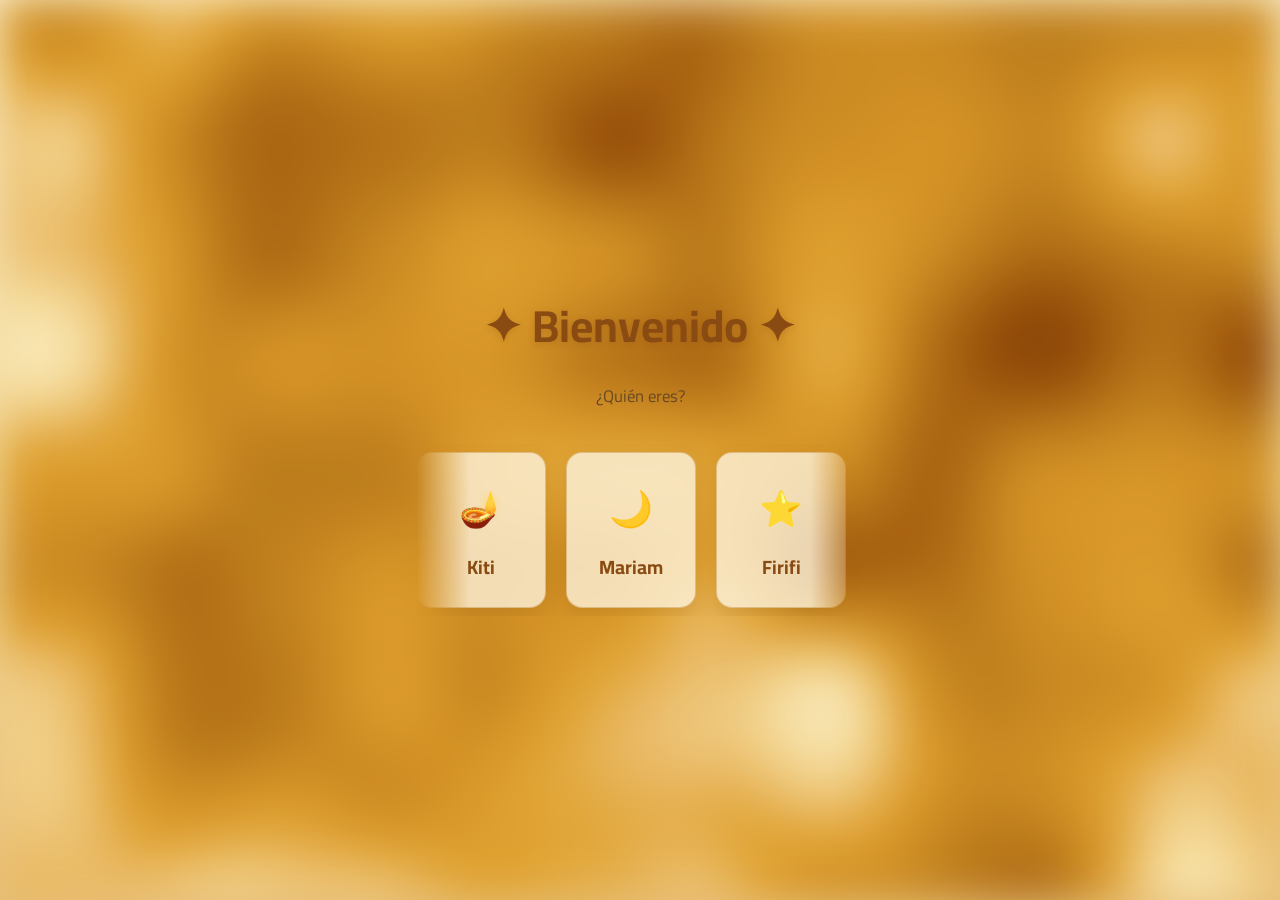
==== index.html @ a6f8df35 "Replace CSS gradient background with noise-driven canvas, add card tilt/ripple and page transitions " ====
<!DOCTYPE html>
<html lang="es">
<head>
  <meta charset="UTF-8">
  <meta name="viewport" content="width=device-width, initial-scale=1.0">
  <title>Baltasar</title>
  <link rel="preconnect" href="https://fonts.googleapis.com">
  <link rel="preconnect" href="https://fonts.gstatic.com" crossorigin>
  <link href="https://fonts.googleapis.com/css2?family=Cairo:wght@400;600;700&display=swap" rel="stylesheet">
  <link rel="stylesheet" href="style.css">
</head>
<body>
  <canvas id="sand-canvas" aria-hidden="true"></canvas>

  <main>
    <header class="hero">
      <h1>&#10022; Bienvenido &#10022;</h1>
      <p>¿Quién eres?</p>
    </header>

    <section class="carousel">
      <div class="carousel-track">
        <a class="card-link" href="kiti.html">
          <div class="card"><span class="icon">&#129684;</span><span class="name">Kiti</span></div>
        </a>
        <a class="card-link" href="mariam.html">
          <div class="card"><span class="icon">&#127769;</span><span class="name">Mariam</span></div>
        </a>
        <a class="card-link" href="firifi.html">
          <div class="card"><span class="icon">&#11088;</span><span class="name">Firifi</span></div>
        </a>
        <a class="card-link" href="kiti.html">
          <div class="card"><span class="icon">&#129684;</span><span class="name">Kiti</span></div>
        </a>
        <a class="card-link" href="mariam.html">
          <div class="card"><span class="icon">&#127769;</span><span class="name">Mariam</span></div>
        </a>
        <a class="card-link" href="firifi.html">
          <div class="card"><span class="icon">&#11088;</span><span class="name">Firifi</span></div>
        </a>
      </div>
    </section>
  </main>

  <script src="sand-canvas.js"></script>
  <script src="card-effects.js"></script>
</body>
</html>
---- style.css ----
* {
  box-sizing: border-box;
}

body {
  margin: 0;
  min-height: 100vh;
  font-family: 'Cairo', system-ui, sans-serif;
  color: #5c3d1e;
  background: linear-gradient(to bottom, #f9ecc9 0%, #f2dca3 45%, #e6bf7a 100%);
  overflow-x: hidden;
  position: relative;
}

#sand-canvas {
  position: fixed;
  inset: 0;
  z-index: 0;
  width: 100%;
  height: 100%;
  display: block;
  filter: blur(22px) saturate(1.15);
}

@view-transition {
  navigation: auto;
}

::view-transition-old(root) {
  animation: page-fade-out 0.35s ease both;
}

::view-transition-new(root) {
  animation: page-fade-in 0.35s ease both;
}

@keyframes page-fade-out {
  to { opacity: 0; transform: scale(0.98); }
}

@keyframes page-fade-in {
  from { opacity: 0; transform: scale(1.02); }
}

@media (prefers-reduced-motion: reduce) {
  ::view-transition-old(root),
  ::view-transition-new(root) {
    animation: none;
  }
}

main {
  position: relative;
  z-index: 1;
  max-width: 480px;
  margin: 0 auto;
  padding: 16px;
  min-height: 100vh;
  display: flex;
  flex-direction: column;
  justify-content: center;
  gap: 32px;
}

.hero {
  width: 100%;
  text-align: center;
}

.hero h1 {
  font-family: 'Cairo', sans-serif;
  font-weight: 700;
  font-size: 2.8rem;
  margin: 0 0 12px;
  color: #8a4b12;
  text-shadow: 0 2px 6px rgba(138, 75, 18, 0.25);
}

.hero p {
  margin: 0;
  font-size: 1.05rem;
  color: #6b4a24;
}

.carousel {
  width: 100%;
  overflow: hidden;
  padding: 8px 0;
  mask-image: linear-gradient(to right, transparent, black 12%, black 88%, transparent);
}

.carousel-track {
  display: flex;
  gap: 20px;
  width: max-content;
  animation: carousel-spin 20s linear infinite;
}

.carousel:hover .carousel-track {
  animation-play-state: paused;
}

@keyframes carousel-spin {
  from { transform: translateX(0); }
  to { transform: translateX(-50%); }
}

.card-link {
  text-decoration: none;
  color: inherit;
  flex: 0 0 auto;
  align-self: center;
}

.card {
  position: relative;
  overflow: hidden;
  width: 130px;
  padding: 22px 12px;
  background: rgba(255, 248, 231, 0.75);
  backdrop-filter: blur(6px);
  border: 1px solid rgba(184, 130, 44, 0.4);
  border-radius: 16px;
  box-shadow: 0 8px 20px rgba(120, 72, 20, 0.15);
  text-align: center;
  display: flex;
  flex-direction: column;
  align-items: center;
  gap: 8px;
  transition: transform 0.15s ease-out;
  will-change: transform;
}

.card-ripple {
  position: absolute;
  width: 12px;
  height: 12px;
  margin: -6px;
  border-radius: 50%;
  background: radial-gradient(circle, rgba(255, 248, 231, 0.9), rgba(184, 130, 44, 0.35) 60%, transparent 80%);
  pointer-events: none;
  animation: card-ripple-burst 0.6s ease-out forwards;
}

@keyframes card-ripple-burst {
  from { transform: scale(0); opacity: 0.9; }
  to { transform: scale(14); opacity: 0; }
}

.card .icon {
  font-size: 2.2rem;
}

.card .name {
  font-family: 'Cairo', sans-serif;
  font-weight: 700;
  font-size: 1.2rem;
  color: #8a4b12;
}

.gymkana {
  width: 100%;
  display: flex;
  flex-direction: column;
  align-items: center;
  gap: 14px;
}

.gymkana-progress {
  margin: 0;
  font-weight: 700;
  letter-spacing: 0.03em;
  color: #8a4b12;
}

.gymkana-card {
  width: 100%;
  max-width: 420px;
  padding: 28px 22px;
  background: rgba(255, 248, 231, 0.8);
  backdrop-filter: blur(6px);
  border: 1px solid rgba(184, 130, 44, 0.4);
  border-radius: 18px;
  box-shadow: 0 8px 20px rgba(120, 72, 20, 0.15);
  text-align: center;
  display: flex;
  flex-direction: column;
  gap: 16px;
}

.gymkana-clue {
  margin: 0;
  font-size: 1.1rem;
  line-height: 1.5;
  color: #5c3d1e;
}

.gymkana-form {
  display: flex;
  flex-direction: column;
  gap: 10px;
}

.gymkana-input {
  font-family: inherit;
  font-size: 1rem;
  padding: 10px 14px;
  border-radius: 10px;
  border: 1px solid rgba(184, 130, 44, 0.5);
  background: rgba(255, 255, 255, 0.7);
  color: #5c3d1e;
  outline: none;
}

.gymkana-input:focus {
  border-color: #b9822c;
  box-shadow: 0 0 0 3px rgba(184, 130, 44, 0.2);
}

.gymkana-submit {
  font-family: 'Cairo', sans-serif;
  font-weight: 700;
  font-size: 1rem;
  padding: 10px 16px;
  border: none;
  border-radius: 10px;
  background: #b9822c;
  color: #fff8e7;
  cursor: pointer;
  transition: transform 0.15s ease, background 0.15s ease;
}

.gymkana-submit:hover {
  background: #a66a20;
}

.gymkana-submit:active {
  transform: scale(0.97);
}

.gymkana-feedback {
  margin: 0;
  min-height: 1.4em;
  font-weight: 700;
}

.gymkana-feedback.ok {
  color: #3f7d3a;
}

.gymkana-feedback.error {
  color: #b3401f;
}

.gymkana-complete {
  width: 100%;
  max-width: 420px;
  padding: 28px 22px;
  background: rgba(255, 248, 231, 0.8);
  backdrop-filter: blur(6px);
  border: 1px solid rgba(184, 130, 44, 0.4);
  border-radius: 18px;
  box-shadow: 0 8px 20px rgba(120, 72, 20, 0.15);
  text-align: center;
}

.gymkana-complete h2 {
  margin: 0 0 8px;
  color: #8a4b12;
}

.gymkana-complete p {
  margin: 0;
  color: #6b4a24;
}

.gymkana-reset {
  font-family: inherit;
  font-size: 0.85rem;
  color: #8a5a2c;
  opacity: 0.7;
  text-decoration: underline;
  background: none;
  border: none;
  cursor: pointer;
}

.gymkana-reset:hover {
  opacity: 1;
}
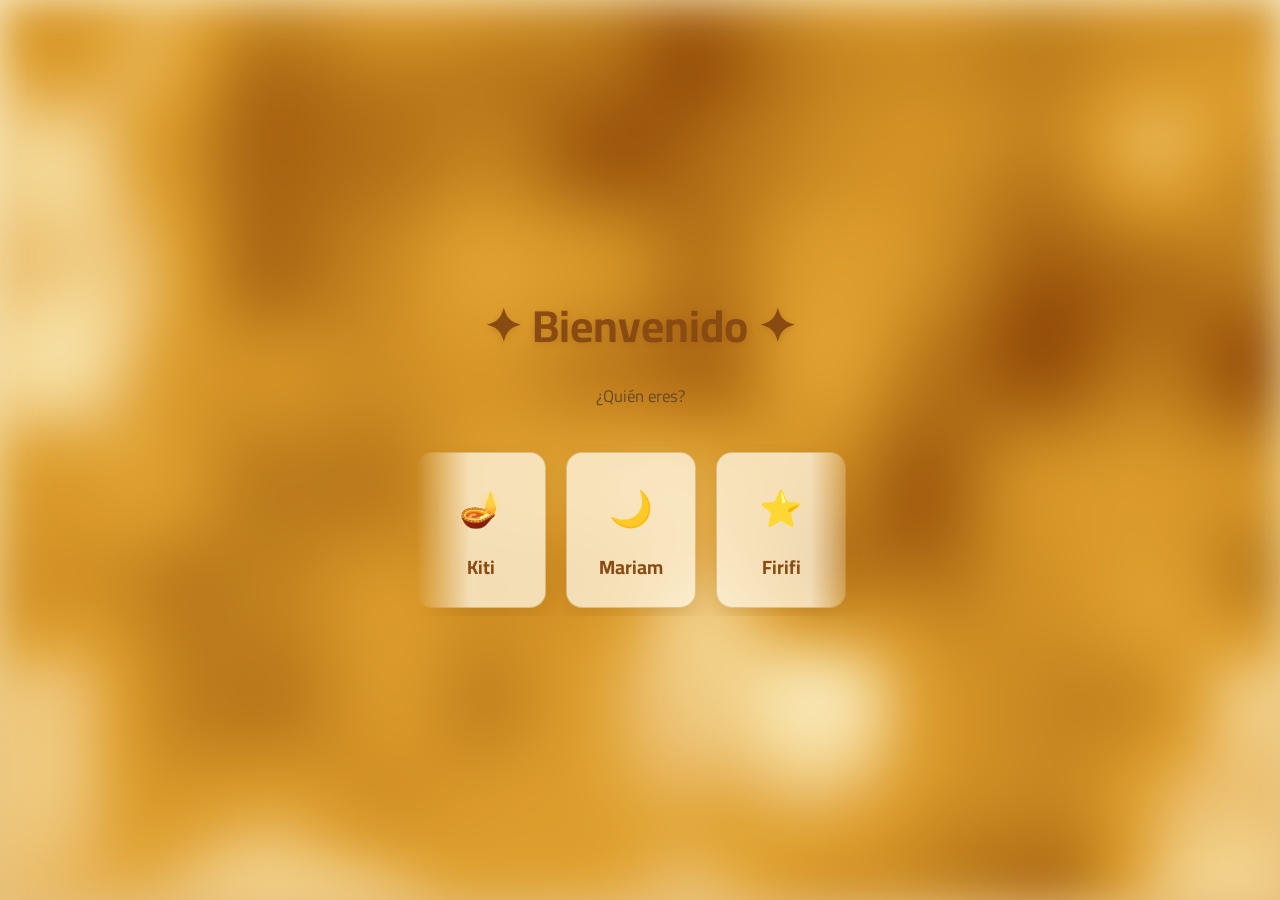
==== commit 04211d4c: "Add cache-busting version query strings to style.css and JS assets The canvas background was renderi" ====
--- a/index.html
+++ b/index.html
@@ -7,7 +7,7 @@
   <link rel="preconnect" href="https://fonts.googleapis.com">
   <link rel="preconnect" href="https://fonts.gstatic.com" crossorigin>
   <link href="https://fonts.googleapis.com/css2?family=Cairo:wght@400;600;700&display=swap" rel="stylesheet">
-  <link rel="stylesheet" href="style.css">
+  <link rel="stylesheet" href="style.css?v=3">
 </head>
 <body>
   <canvas id="sand-canvas" aria-hidden="true"></canvas>
@@ -42,7 +42,7 @@
     </section>
   </main>
 
-  <script src="sand-canvas.js"></script>
-  <script src="card-effects.js"></script>
+  <script src="sand-canvas.js?v=1"></script>
+  <script src="card-effects.js?v=1"></script>
 </body>
 </html>
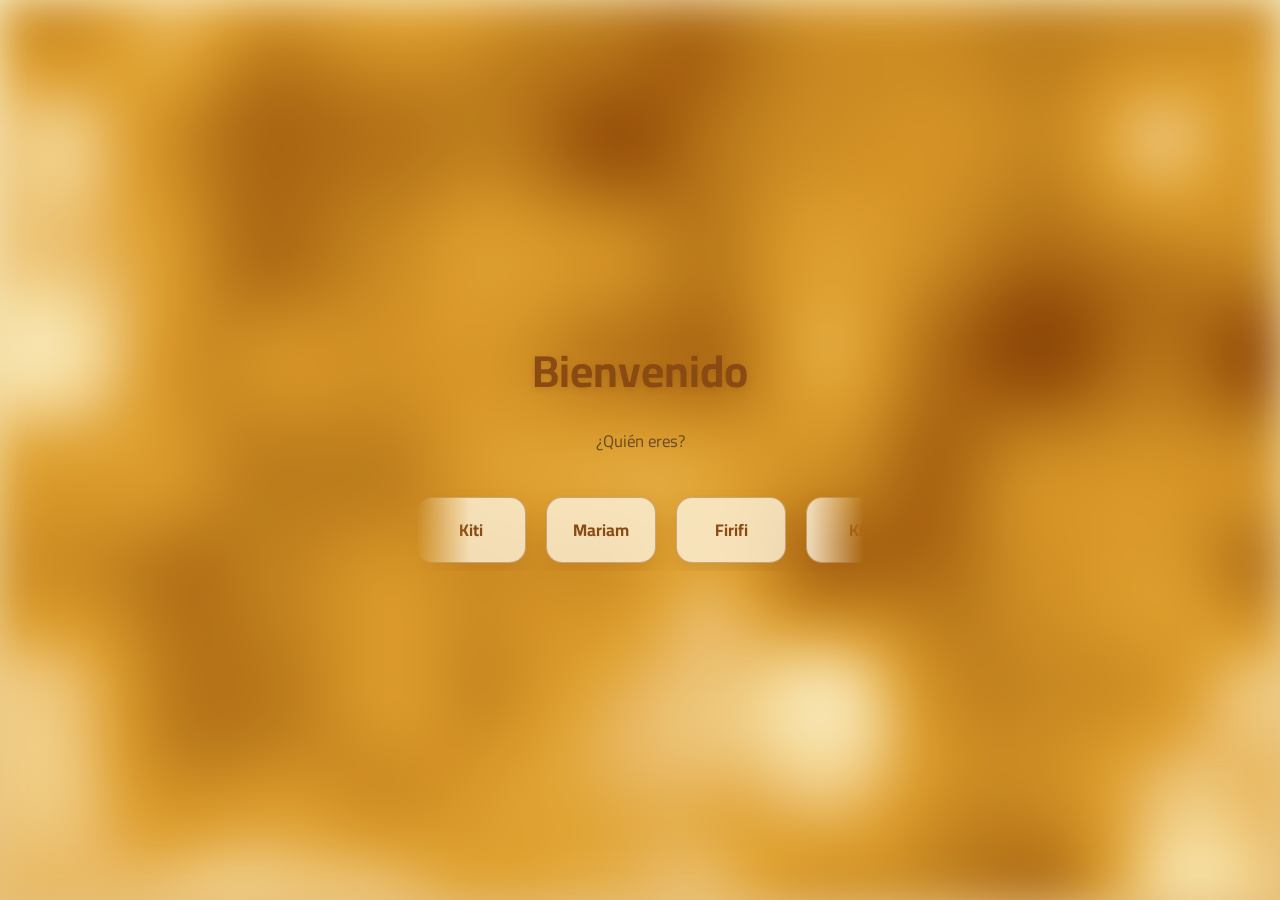
==== commit 5a878c17: "Add per-page color themes and remove emoji icons Kiti, Mariam and Firifi each get their own accent h" ====
--- a/index.html
+++ b/index.html
@@ -7,42 +7,42 @@
   <link rel="preconnect" href="https://fonts.googleapis.com">
   <link rel="preconnect" href="https://fonts.gstatic.com" crossorigin>
   <link href="https://fonts.googleapis.com/css2?family=Cairo:wght@400;600;700&display=swap" rel="stylesheet">
-  <link rel="stylesheet" href="style.css?v=3">
+  <link rel="stylesheet" href="style.css?v=4">
 </head>
 <body>
   <canvas id="sand-canvas" aria-hidden="true"></canvas>
 
   <main>
     <header class="hero">
-      <h1>&#10022; Bienvenido &#10022;</h1>
+      <h1>Bienvenido</h1>
       <p>¿Quién eres?</p>
     </header>
 
     <section class="carousel">
       <div class="carousel-track">
         <a class="card-link" href="kiti.html">
-          <div class="card"><span class="icon">&#129684;</span><span class="name">Kiti</span></div>
+          <div class="card"><span class="name">Kiti</span></div>
         </a>
         <a class="card-link" href="mariam.html">
-          <div class="card"><span class="icon">&#127769;</span><span class="name">Mariam</span></div>
+          <div class="card"><span class="name">Mariam</span></div>
         </a>
         <a class="card-link" href="firifi.html">
-          <div class="card"><span class="icon">&#11088;</span><span class="name">Firifi</span></div>
+          <div class="card"><span class="name">Firifi</span></div>
         </a>
         <a class="card-link" href="kiti.html">
-          <div class="card"><span class="icon">&#129684;</span><span class="name">Kiti</span></div>
+          <div class="card"><span class="name">Kiti</span></div>
         </a>
         <a class="card-link" href="mariam.html">
-          <div class="card"><span class="icon">&#127769;</span><span class="name">Mariam</span></div>
+          <div class="card"><span class="name">Mariam</span></div>
         </a>
         <a class="card-link" href="firifi.html">
-          <div class="card"><span class="icon">&#11088;</span><span class="name">Firifi</span></div>
+          <div class="card"><span class="name">Firifi</span></div>
         </a>
       </div>
     </section>
   </main>
 
-  <script src="sand-canvas.js?v=1"></script>
+  <script src="sand-canvas.js?v=2"></script>
   <script src="card-effects.js?v=1"></script>
 </body>
 </html>
--- a/style.css
+++ b/style.css
@@ -1,5 +1,41 @@
 * {
   box-sizing: border-box;
+}
+
+:root {
+  --accent: #8a4b12;
+  --accent-rgb: 138, 75, 18;
+  --accent-soft: #6b4a24;
+  --button: #b9822c;
+  --button-hover: #a66a20;
+  --card-tint-rgb: 255, 248, 231;
+}
+
+body[data-theme="pink"] {
+  --accent: #b23b6b;
+  --accent-rgb: 178, 59, 107;
+  --accent-soft: #8a4066;
+  --button: #d9709a;
+  --button-hover: #c25a86;
+  --card-tint-rgb: 255, 240, 245;
+}
+
+body[data-theme="violet"] {
+  --accent: #6e4a9e;
+  --accent-rgb: 110, 74, 158;
+  --accent-soft: #5b4780;
+  --button: #9b6fc4;
+  --button-hover: #7f56a8;
+  --card-tint-rgb: 245, 240, 255;
+}
+
+body[data-theme="blue"] {
+  --accent: #2f6690;
+  --accent-rgb: 47, 102, 144;
+  --accent-soft: #355a72;
+  --button: #5a92c2;
+  --button-hover: #3f74a6;
+  --card-tint-rgb: 235, 245, 255;
 }
 
 body {
@@ -72,14 +108,20 @@
   font-weight: 700;
   font-size: 2.8rem;
   margin: 0 0 12px;
-  color: #8a4b12;
-  text-shadow: 0 2px 6px rgba(138, 75, 18, 0.25);
+  color: var(--accent);
+  text-shadow: 0 2px 6px rgba(var(--accent-rgb), 0.25);
 }
 
 .hero p {
   margin: 0;
   font-size: 1.05rem;
-  color: #6b4a24;
+  color: var(--accent-soft);
+}
+
+.construction-gif {
+  display: block;
+  margin: 16px auto 0;
+  max-width: 100%;
 }
 
 .carousel {
@@ -115,20 +157,35 @@
 .card {
   position: relative;
   overflow: hidden;
-  width: 130px;
-  padding: 22px 12px;
-  background: rgba(255, 248, 231, 0.75);
+  width: 110px;
+  padding: 16px 10px;
+  background: rgba(var(--card-tint-rgb), 0.75);
   backdrop-filter: blur(6px);
-  border: 1px solid rgba(184, 130, 44, 0.4);
+  border: 1px solid rgba(var(--accent-rgb), 0.4);
   border-radius: 16px;
-  box-shadow: 0 8px 20px rgba(120, 72, 20, 0.15);
+  box-shadow: 0 8px 20px rgba(var(--accent-rgb), 0.15);
   text-align: center;
   display: flex;
   flex-direction: column;
   align-items: center;
-  gap: 8px;
+  gap: 6px;
   transition: transform 0.15s ease-out;
   will-change: transform;
+}
+
+.card--back {
+  width: 72px;
+  padding: 10px 8px;
+  gap: 4px;
+  border-radius: 12px;
+}
+
+.card--back .icon {
+  font-size: 1.4rem;
+}
+
+.card--back .name {
+  font-size: 0.85rem;
 }
 
 .card-ripple {
@@ -137,7 +194,7 @@
   height: 12px;
   margin: -6px;
   border-radius: 50%;
-  background: radial-gradient(circle, rgba(255, 248, 231, 0.9), rgba(184, 130, 44, 0.35) 60%, transparent 80%);
+  background: radial-gradient(circle, rgba(var(--card-tint-rgb), 0.9), rgba(var(--accent-rgb), 0.35) 60%, transparent 80%);
   pointer-events: none;
   animation: card-ripple-burst 0.6s ease-out forwards;
 }
@@ -148,14 +205,14 @@
 }
 
 .card .icon {
-  font-size: 2.2rem;
+  font-size: 1.8rem;
 }
 
 .card .name {
   font-family: 'Cairo', sans-serif;
   font-weight: 700;
-  font-size: 1.2rem;
-  color: #8a4b12;
+  font-size: 1.05rem;
+  color: var(--accent);
 }
 
 .gymkana {
@@ -170,18 +227,18 @@
   margin: 0;
   font-weight: 700;
   letter-spacing: 0.03em;
-  color: #8a4b12;
+  color: var(--accent);
 }
 
 .gymkana-card {
   width: 100%;
   max-width: 420px;
   padding: 28px 22px;
-  background: rgba(255, 248, 231, 0.8);
+  background: rgba(var(--card-tint-rgb), 0.8);
   backdrop-filter: blur(6px);
-  border: 1px solid rgba(184, 130, 44, 0.4);
+  border: 1px solid rgba(var(--accent-rgb), 0.4);
   border-radius: 18px;
-  box-shadow: 0 8px 20px rgba(120, 72, 20, 0.15);
+  box-shadow: 0 8px 20px rgba(var(--accent-rgb), 0.15);
   text-align: center;
   display: flex;
   flex-direction: column;
@@ -206,15 +263,15 @@
   font-size: 1rem;
   padding: 10px 14px;
   border-radius: 10px;
-  border: 1px solid rgba(184, 130, 44, 0.5);
+  border: 1px solid rgba(var(--accent-rgb), 0.5);
   background: rgba(255, 255, 255, 0.7);
   color: #5c3d1e;
   outline: none;
 }
 
 .gymkana-input:focus {
-  border-color: #b9822c;
-  box-shadow: 0 0 0 3px rgba(184, 130, 44, 0.2);
+  border-color: var(--button);
+  box-shadow: 0 0 0 3px rgba(var(--accent-rgb), 0.2);
 }
 
 .gymkana-submit {
@@ -224,14 +281,14 @@
   padding: 10px 16px;
   border: none;
   border-radius: 10px;
-  background: #b9822c;
+  background: var(--button);
   color: #fff8e7;
   cursor: pointer;
   transition: transform 0.15s ease, background 0.15s ease;
 }
 
 .gymkana-submit:hover {
-  background: #a66a20;
+  background: var(--button-hover);
 }
 
 .gymkana-submit:active {
@@ -256,28 +313,28 @@
   width: 100%;
   max-width: 420px;
   padding: 28px 22px;
-  background: rgba(255, 248, 231, 0.8);
+  background: rgba(var(--card-tint-rgb), 0.8);
   backdrop-filter: blur(6px);
-  border: 1px solid rgba(184, 130, 44, 0.4);
+  border: 1px solid rgba(var(--accent-rgb), 0.4);
   border-radius: 18px;
-  box-shadow: 0 8px 20px rgba(120, 72, 20, 0.15);
+  box-shadow: 0 8px 20px rgba(var(--accent-rgb), 0.15);
   text-align: center;
 }
 
 .gymkana-complete h2 {
   margin: 0 0 8px;
-  color: #8a4b12;
+  color: var(--accent);
 }
 
 .gymkana-complete p {
   margin: 0;
-  color: #6b4a24;
+  color: var(--accent-soft);
 }
 
 .gymkana-reset {
   font-family: inherit;
   font-size: 0.85rem;
-  color: #8a5a2c;
+  color: var(--accent-soft);
   opacity: 0.7;
   text-decoration: underline;
   background: none;
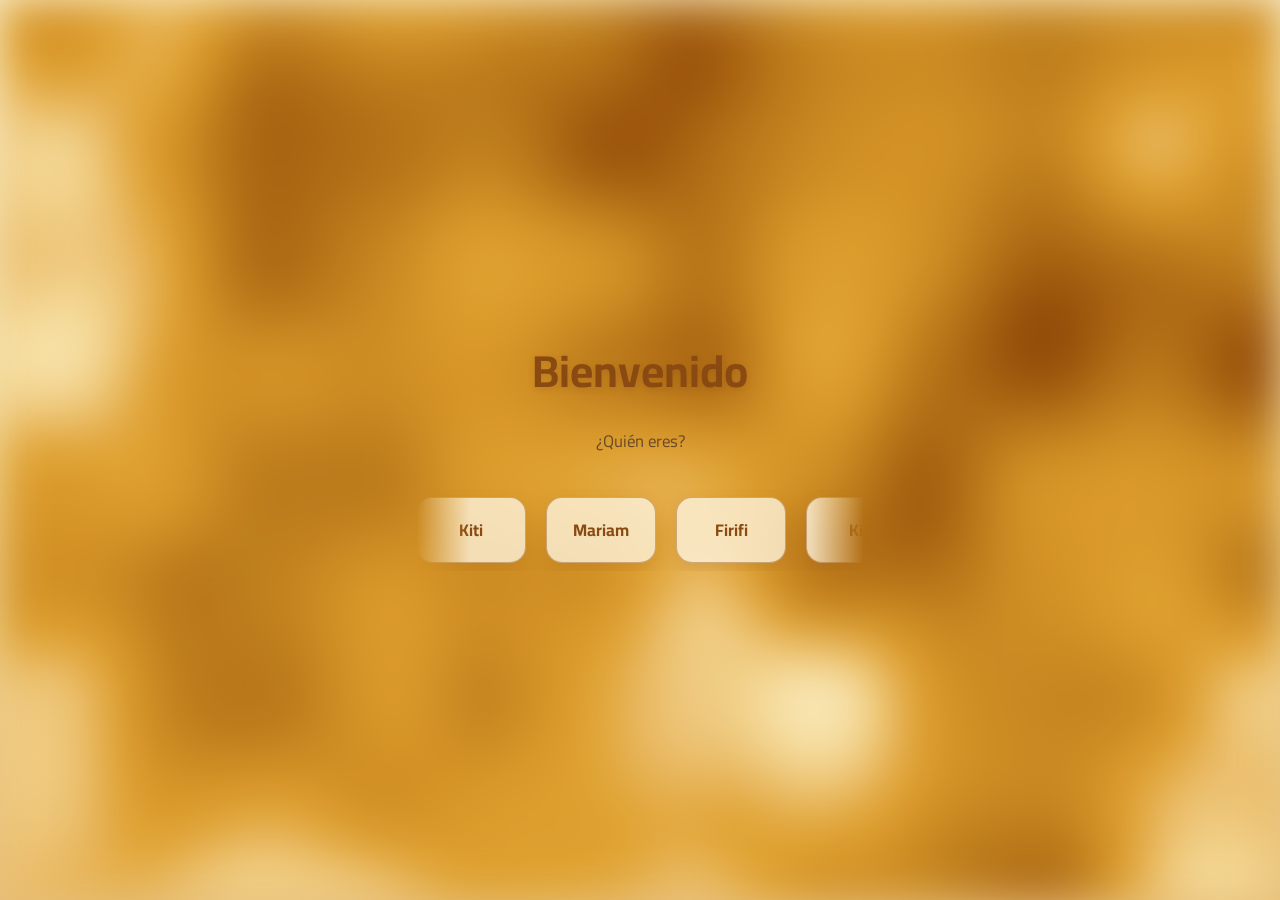
==== commit 98e0f0c0: "Add gold shimmer sweep animation to the "Bienvenido" title Uses a moving background-clip: text gradi" ====
--- a/index.html
+++ b/index.html
@@ -7,14 +7,14 @@
   <link rel="preconnect" href="https://fonts.googleapis.com">
   <link rel="preconnect" href="https://fonts.gstatic.com" crossorigin>
   <link href="https://fonts.googleapis.com/css2?family=Cairo:wght@400;600;700&display=swap" rel="stylesheet">
-  <link rel="stylesheet" href="style.css?v=4">
+  <link rel="stylesheet" href="style.css?v=5">
 </head>
 <body>
   <canvas id="sand-canvas" aria-hidden="true"></canvas>
 
   <main>
     <header class="hero">
-      <h1>Bienvenido</h1>
+      <h1 class="shimmer-text">Bienvenido</h1>
       <p>¿Quién eres?</p>
     </header>
 
--- a/style.css
+++ b/style.css
@@ -110,6 +110,36 @@
   margin: 0 0 12px;
   color: var(--accent);
   text-shadow: 0 2px 6px rgba(var(--accent-rgb), 0.25);
+}
+
+.shimmer-text {
+  color: var(--accent);
+}
+
+@supports ((-webkit-background-clip: text) or (background-clip: text)) {
+  .shimmer-text {
+    background: linear-gradient(100deg, var(--accent) 0%, var(--accent) 40%, #fff3d6 50%, var(--accent) 60%, var(--accent) 100%);
+    background-size: 250% 100%;
+    -webkit-background-clip: text;
+    background-clip: text;
+    color: transparent;
+    -webkit-text-fill-color: transparent;
+    animation: shimmer-sweep 4s linear infinite;
+  }
+}
+
+@keyframes shimmer-sweep {
+  0% { background-position: 130% 0; }
+  100% { background-position: -30% 0; }
+}
+
+@media (prefers-reduced-motion: reduce) {
+  .shimmer-text {
+    animation: none;
+    background: none;
+    color: var(--accent);
+    -webkit-text-fill-color: var(--accent);
+  }
 }
 
 .hero p {
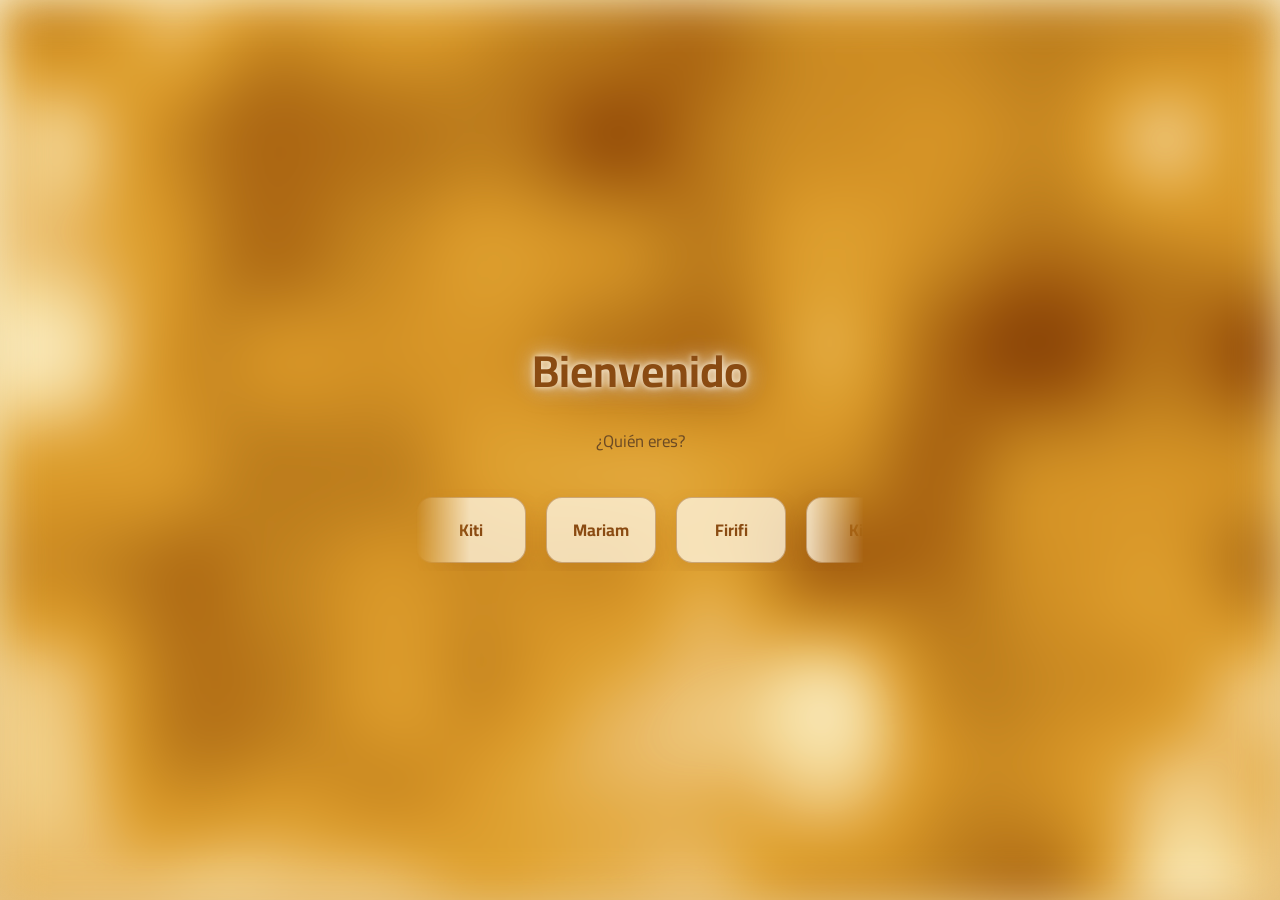
==== commit 4a13bba5: "Turn Kiti's gymkhana into swipeable question cards with confetti Answers are no longer checked: each" ====
--- a/index.html
+++ b/index.html
@@ -7,7 +7,7 @@
   <link rel="preconnect" href="https://fonts.googleapis.com">
   <link rel="preconnect" href="https://fonts.gstatic.com" crossorigin>
   <link href="https://fonts.googleapis.com/css2?family=Cairo:wght@400;600;700&display=swap" rel="stylesheet">
-  <link rel="stylesheet" href="style.css?v=5">
+  <link rel="stylesheet" href="style.css?v=6">
 </head>
 <body>
   <canvas id="sand-canvas" aria-hidden="true"></canvas>
--- a/style.css
+++ b/style.css
@@ -6,8 +6,6 @@
   --accent: #8a4b12;
   --accent-rgb: 138, 75, 18;
   --accent-soft: #6b4a24;
-  --button: #b9822c;
-  --button-hover: #a66a20;
   --card-tint-rgb: 255, 248, 231;
 }
 
@@ -15,8 +13,6 @@
   --accent: #b23b6b;
   --accent-rgb: 178, 59, 107;
   --accent-soft: #8a4066;
-  --button: #d9709a;
-  --button-hover: #c25a86;
   --card-tint-rgb: 255, 240, 245;
 }
 
@@ -24,8 +20,6 @@
   --accent: #6e4a9e;
   --accent-rgb: 110, 74, 158;
   --accent-soft: #5b4780;
-  --button: #9b6fc4;
-  --button-hover: #7f56a8;
   --card-tint-rgb: 245, 240, 255;
 }
 
@@ -33,8 +27,6 @@
   --accent: #2f6690;
   --accent-rgb: 47, 102, 144;
   --accent-soft: #355a72;
-  --button: #5a92c2;
-  --button-hover: #3f74a6;
   --card-tint-rgb: 235, 245, 255;
 }
 
@@ -109,7 +101,10 @@
   font-size: 2.8rem;
   margin: 0 0 12px;
   color: var(--accent);
-  text-shadow: 0 2px 6px rgba(var(--accent-rgb), 0.25);
+  filter:
+    drop-shadow(0 0 3px rgba(var(--card-tint-rgb), 0.95))
+    drop-shadow(0 0 10px rgba(var(--card-tint-rgb), 0.8))
+    drop-shadow(0 3px 4px rgba(var(--accent-rgb), 0.35));
 }
 
 .shimmer-text {
@@ -203,21 +198,6 @@
   will-change: transform;
 }
 
-.card--back {
-  width: 72px;
-  padding: 10px 8px;
-  gap: 4px;
-  border-radius: 12px;
-}
-
-.card--back .icon {
-  font-size: 1.4rem;
-}
-
-.card--back .name {
-  font-size: 0.85rem;
-}
-
 .card-ripple {
   position: absolute;
   width: 12px;
@@ -234,10 +214,6 @@
   to { transform: scale(14); opacity: 0; }
 }
 
-.card .icon {
-  font-size: 1.8rem;
-}
-
 .card .name {
   font-family: 'Cairo', sans-serif;
   font-weight: 700;
@@ -260,7 +236,71 @@
   color: var(--accent);
 }
 
-.gymkana-card {
+.card-stack {
+  position: relative;
+  width: 100%;
+  max-width: 420px;
+  height: 240px;
+}
+
+.swipe-card {
+  position: absolute;
+  inset: 0;
+  display: flex;
+  align-items: center;
+  justify-content: center;
+  padding: 28px 22px;
+  background: rgba(var(--card-tint-rgb), 0.92);
+  backdrop-filter: blur(6px);
+  border: 1px solid rgba(var(--accent-rgb), 0.4);
+  border-radius: 18px;
+  box-shadow: 0 8px 20px rgba(var(--accent-rgb), 0.15);
+  text-align: center;
+  touch-action: pan-y;
+  user-select: none;
+  cursor: grab;
+  transition: transform 0.3s ease, opacity 0.3s ease;
+  animation: card-sway 3.6s ease-in-out infinite;
+}
+
+.swipe-card.is-dragging {
+  transition: none;
+  cursor: grabbing;
+  animation-play-state: paused;
+}
+
+.swipe-card--next {
+  transform: translateY(12px) scale(0.94);
+  opacity: 0.6;
+  animation-delay: -1.8s;
+}
+
+@keyframes card-sway {
+  0%, 100% { rotate: -0.8deg; translate: 0 0; }
+  50% { rotate: 0.8deg; translate: 0 -3px; }
+}
+
+@media (prefers-reduced-motion: reduce) {
+  .swipe-card {
+    animation: none;
+  }
+}
+
+.gymkana-clue {
+  margin: 0;
+  font-size: 1.15rem;
+  line-height: 1.5;
+  color: #5c3d1e;
+}
+
+.gymkana-hint {
+  margin: 0;
+  font-size: 0.85rem;
+  color: var(--accent-soft);
+  opacity: 0.8;
+}
+
+.gymkana-complete {
   width: 100%;
   max-width: 420px;
   padding: 28px 22px;
@@ -270,85 +310,6 @@
   border-radius: 18px;
   box-shadow: 0 8px 20px rgba(var(--accent-rgb), 0.15);
   text-align: center;
-  display: flex;
-  flex-direction: column;
-  gap: 16px;
-}
-
-.gymkana-clue {
-  margin: 0;
-  font-size: 1.1rem;
-  line-height: 1.5;
-  color: #5c3d1e;
-}
-
-.gymkana-form {
-  display: flex;
-  flex-direction: column;
-  gap: 10px;
-}
-
-.gymkana-input {
-  font-family: inherit;
-  font-size: 1rem;
-  padding: 10px 14px;
-  border-radius: 10px;
-  border: 1px solid rgba(var(--accent-rgb), 0.5);
-  background: rgba(255, 255, 255, 0.7);
-  color: #5c3d1e;
-  outline: none;
-}
-
-.gymkana-input:focus {
-  border-color: var(--button);
-  box-shadow: 0 0 0 3px rgba(var(--accent-rgb), 0.2);
-}
-
-.gymkana-submit {
-  font-family: 'Cairo', sans-serif;
-  font-weight: 700;
-  font-size: 1rem;
-  padding: 10px 16px;
-  border: none;
-  border-radius: 10px;
-  background: var(--button);
-  color: #fff8e7;
-  cursor: pointer;
-  transition: transform 0.15s ease, background 0.15s ease;
-}
-
-.gymkana-submit:hover {
-  background: var(--button-hover);
-}
-
-.gymkana-submit:active {
-  transform: scale(0.97);
-}
-
-.gymkana-feedback {
-  margin: 0;
-  min-height: 1.4em;
-  font-weight: 700;
-}
-
-.gymkana-feedback.ok {
-  color: #3f7d3a;
-}
-
-.gymkana-feedback.error {
-  color: #b3401f;
-}
-
-.gymkana-complete {
-  width: 100%;
-  max-width: 420px;
-  padding: 28px 22px;
-  background: rgba(var(--card-tint-rgb), 0.8);
-  backdrop-filter: blur(6px);
-  border: 1px solid rgba(var(--accent-rgb), 0.4);
-  border-radius: 18px;
-  box-shadow: 0 8px 20px rgba(var(--accent-rgb), 0.15);
-  text-align: center;
 }
 
 .gymkana-complete h2 {
@@ -361,17 +322,12 @@
   color: var(--accent-soft);
 }
 
-.gymkana-reset {
-  font-family: inherit;
-  font-size: 0.85rem;
-  color: var(--accent-soft);
-  opacity: 0.7;
-  text-decoration: underline;
-  background: none;
-  border: none;
-  cursor: pointer;
-}
-
-.gymkana-reset:hover {
-  opacity: 1;
-}
+.confeti {
+  position: fixed;
+  z-index: 2;
+  width: 8px;
+  height: 12px;
+  margin: -6px 0 0 -4px;
+  border-radius: 2px;
+  pointer-events: none;
+}
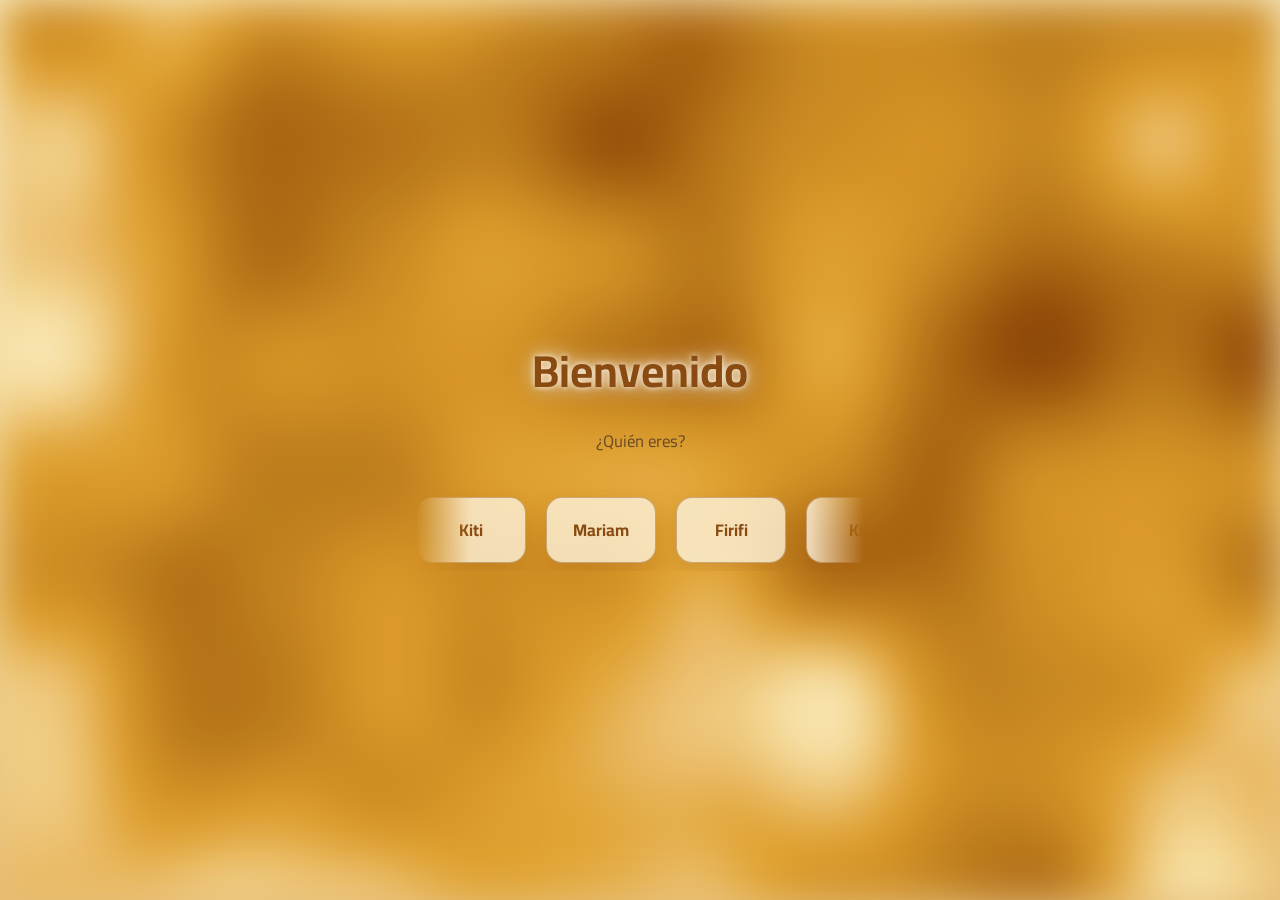
==== commit 334a64a0: "Add intro screen and flip-to-reveal cards to Kiti's gymkhana A personal intro message (with wave and" ====
--- a/index.html
+++ b/index.html
@@ -7,7 +7,7 @@
   <link rel="preconnect" href="https://fonts.googleapis.com">
   <link rel="preconnect" href="https://fonts.gstatic.com" crossorigin>
   <link href="https://fonts.googleapis.com/css2?family=Cairo:wght@400;600;700&display=swap" rel="stylesheet">
-  <link rel="stylesheet" href="style.css?v=6">
+  <link rel="stylesheet" href="style.css?v=7">
 </head>
 <body>
   <canvas id="sand-canvas" aria-hidden="true"></canvas>
--- a/style.css
+++ b/style.css
@@ -1,5 +1,9 @@
 * {
   box-sizing: border-box;
+}
+
+[hidden] {
+  display: none !important;
 }
 
 :root {
@@ -221,7 +225,66 @@
   color: var(--accent);
 }
 
+.intro {
+  width: 100%;
+  max-width: 420px;
+  margin: 0 auto;
+  padding: 26px 22px;
+  background: rgba(var(--card-tint-rgb), 0.88);
+  backdrop-filter: blur(6px);
+  border: 1px solid rgba(var(--accent-rgb), 0.4);
+  border-radius: 18px;
+  box-shadow: 0 8px 20px rgba(var(--accent-rgb), 0.15);
+  color: #5c3d1e;
+  line-height: 1.55;
+}
+
+.intro p,
+.intro ul {
+  margin: 0 0 12px;
+}
+
+.intro ul {
+  padding-left: 20px;
+}
+
+.intro li {
+  margin-bottom: 4px;
+}
+
+.intro-greeting {
+  font-size: 1.25rem;
+  font-weight: 700;
+  color: var(--accent);
+}
+
+.intro-teaser {
+  font-style: italic;
+  color: var(--accent);
+}
+
+.intro-start {
+  display: block;
+  margin: 18px auto 0;
+  padding: 10px 28px;
+  font-family: inherit;
+  font-size: 1.05rem;
+  font-weight: 700;
+  color: #fff8e7;
+  background: var(--accent);
+  border: none;
+  border-radius: 999px;
+  box-shadow: 0 4px 12px rgba(var(--accent-rgb), 0.3);
+  cursor: pointer;
+  transition: transform 0.15s ease;
+}
+
+.intro-start:active {
+  transform: scale(0.96);
+}
+
 .gymkana {
+  animation: fade-up 0.4s ease both;
   width: 100%;
   display: flex;
   flex-direction: column;
@@ -246,33 +309,86 @@
 .swipe-card {
   position: absolute;
   inset: 0;
+  perspective: 1000px;
+  touch-action: pan-y;
+  user-select: none;
+  cursor: pointer;
+  transition: transform 0.3s ease, opacity 0.3s ease;
+  animation: card-pulse 1.8s ease-in-out infinite;
+}
+
+.swipe-card.is-revealed {
+  cursor: grab;
+  animation: card-sway 3.6s ease-in-out infinite;
+}
+
+.swipe-card.is-dragging {
+  transition: none;
+  cursor: grabbing;
+  animation-play-state: paused;
+}
+
+.swipe-card--next {
+  transform: translateY(12px) scale(0.94);
+  opacity: 0.6;
+  animation: none;
+}
+
+.card-inner {
+  position: relative;
+  width: 100%;
+  height: 100%;
+  transform-style: preserve-3d;
+  transition: transform 0.6s cubic-bezier(0.4, 0.2, 0.2, 1);
+}
+
+.is-revealed .card-inner {
+  transform: rotateY(180deg);
+}
+
+.card-face {
+  position: absolute;
+  inset: 0;
   display: flex;
+  flex-direction: column;
   align-items: center;
   justify-content: center;
   padding: 28px 22px;
-  background: rgba(var(--card-tint-rgb), 0.92);
-  backdrop-filter: blur(6px);
   border: 1px solid rgba(var(--accent-rgb), 0.4);
   border-radius: 18px;
   box-shadow: 0 8px 20px rgba(var(--accent-rgb), 0.15);
   text-align: center;
-  touch-action: pan-y;
-  user-select: none;
-  cursor: grab;
-  transition: transform 0.3s ease, opacity 0.3s ease;
-  animation: card-sway 3.6s ease-in-out infinite;
-}
-
-.swipe-card.is-dragging {
-  transition: none;
-  cursor: grabbing;
-  animation-play-state: paused;
-}
-
-.swipe-card--next {
-  transform: translateY(12px) scale(0.94);
-  opacity: 0.6;
-  animation-delay: -1.8s;
+  backface-visibility: hidden;
+  -webkit-backface-visibility: hidden;
+}
+
+.card-face--front {
+  gap: 10px;
+  color: rgb(var(--card-tint-rgb));
+  background:
+    repeating-linear-gradient(45deg, rgba(255, 255, 255, 0.08) 0 12px, transparent 12px 24px),
+    linear-gradient(135deg, rgba(var(--accent-rgb), 0.85), var(--accent-soft));
+}
+
+.card-face--back {
+  background: rgba(var(--card-tint-rgb), 0.96);
+  transform: rotateY(180deg);
+}
+
+.card-mark {
+  font-size: 4.5rem;
+  font-weight: 700;
+  line-height: 1;
+  text-shadow: 0 3px 10px rgba(0, 0, 0, 0.2);
+}
+
+@keyframes fade-up {
+  from { opacity: 0; transform: translateY(12px); }
+}
+
+@keyframes card-pulse {
+  0%, 100% { scale: 1; }
+  50% { scale: 1.03; }
 }
 
 @keyframes card-sway {
@@ -281,8 +397,13 @@
 }
 
 @media (prefers-reduced-motion: reduce) {
-  .swipe-card {
+  .swipe-card,
+  .swipe-card.is-revealed {
     animation: none;
+  }
+
+  .card-inner {
+    transition: none;
   }
 }
 
@@ -291,13 +412,6 @@
   font-size: 1.15rem;
   line-height: 1.5;
   color: #5c3d1e;
-}
-
-.gymkana-hint {
-  margin: 0;
-  font-size: 0.85rem;
-  color: var(--accent-soft);
-  opacity: 0.8;
 }
 
 .gymkana-complete {
@@ -331,3 +445,42 @@
   border-radius: 2px;
   pointer-events: none;
 }
+
+.sr-only {
+  position: absolute;
+  width: 1px;
+  height: 1px;
+  overflow: hidden;
+  clip: rect(0 0 0 0);
+  white-space: nowrap;
+}
+
+.wave span[style] {
+  display: inline-block;
+  color: var(--accent);
+  font-weight: 700;
+  animation: wave-letter 1.4s ease-in-out infinite;
+  animation-delay: calc(var(--i) * 0.08s);
+}
+
+@keyframes wave-letter {
+  0%, 40%, 100% { transform: translateY(0); }
+  20% { transform: translateY(-6px); }
+}
+
+.pulse {
+  display: inline-block;
+  animation: pulse-word 1.6s ease-in-out infinite;
+}
+
+@keyframes pulse-word {
+  0%, 100% { transform: scale(1); }
+  50% { transform: scale(1.1); text-shadow: 0 0 10px rgba(var(--accent-rgb), 0.45); }
+}
+
+@media (prefers-reduced-motion: reduce) {
+  .wave span[style],
+  .pulse {
+    animation: none;
+  }
+}
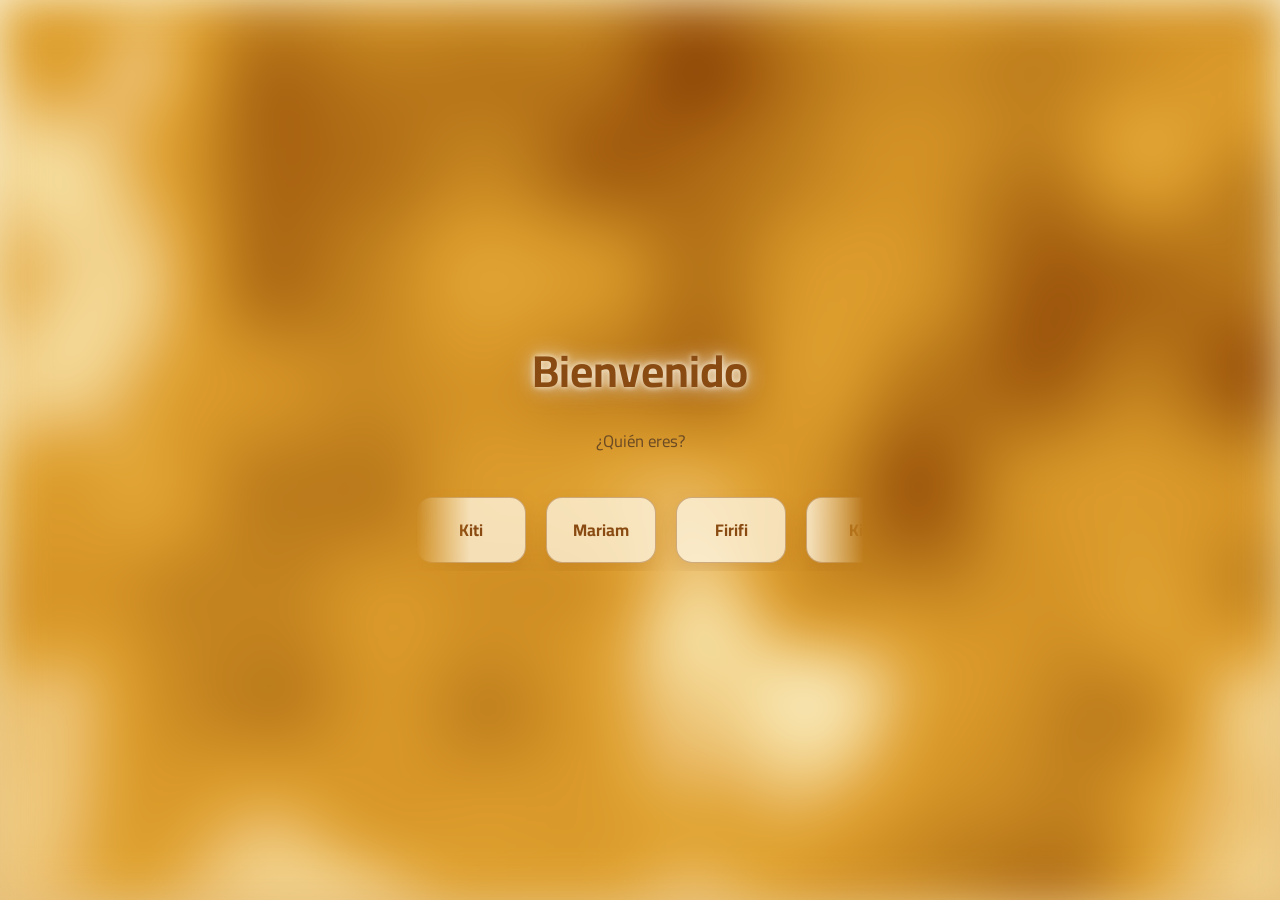
==== commit ffea1b47: "Add singer question card to Kiti's gymkhana Clue text now honors line breaks so a card can hold two " ====
--- a/index.html
+++ b/index.html
@@ -7,7 +7,7 @@
   <link rel="preconnect" href="https://fonts.googleapis.com">
   <link rel="preconnect" href="https://fonts.gstatic.com" crossorigin>
   <link href="https://fonts.googleapis.com/css2?family=Cairo:wght@400;600;700&display=swap" rel="stylesheet">
-  <link rel="stylesheet" href="style.css?v=7">
+  <link rel="stylesheet" href="style.css?v=8">
 </head>
 <body>
   <canvas id="sand-canvas" aria-hidden="true"></canvas>
--- a/style.css
+++ b/style.css
@@ -409,6 +409,7 @@
 
 .gymkana-clue {
   margin: 0;
+  white-space: pre-line;
   font-size: 1.15rem;
   line-height: 1.5;
   color: #5c3d1e;
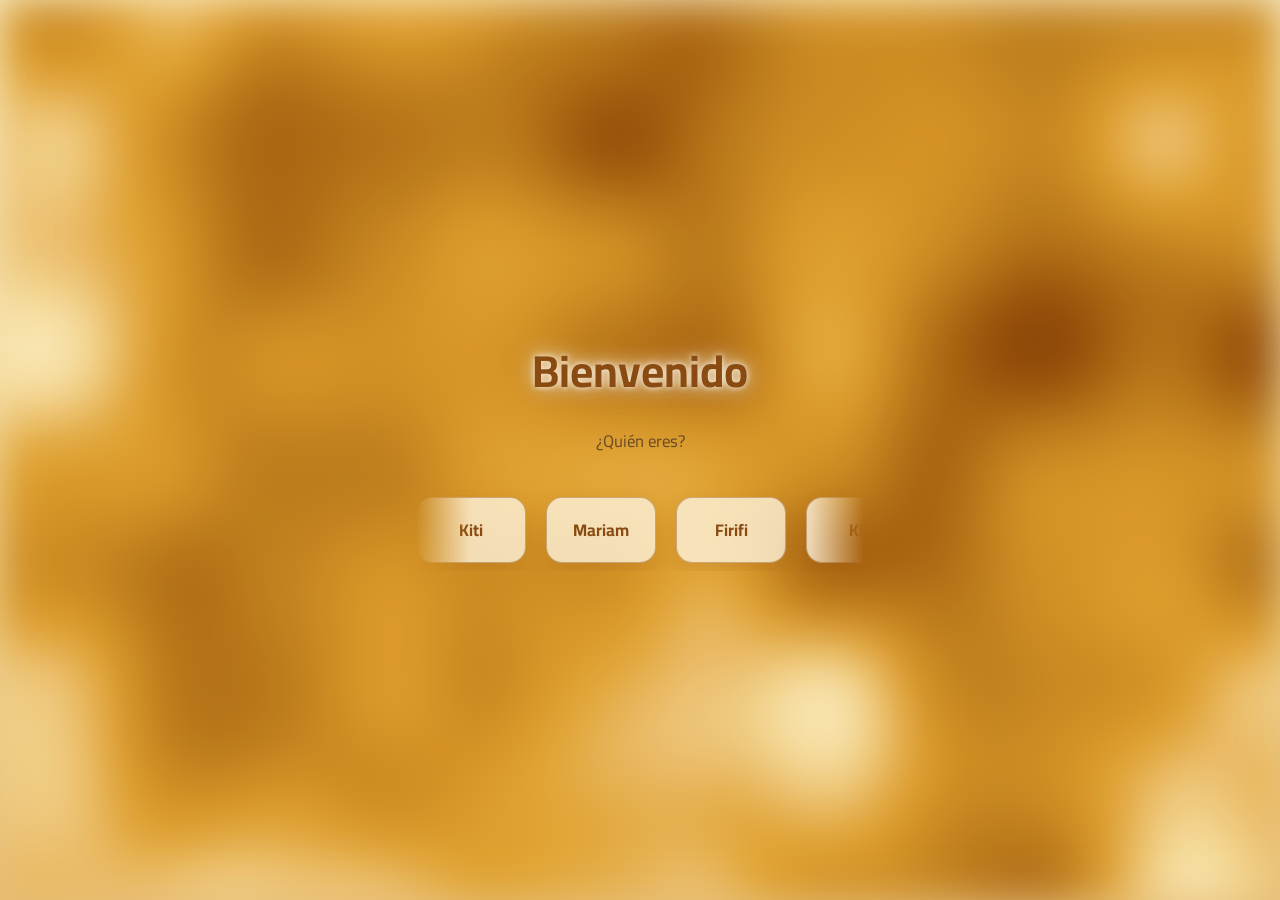
==== commit d470d2b0: "Rewrite Kiti's questions and add gift steps after every third card The gymkhana now has 12 questions" ====
--- a/index.html
+++ b/index.html
@@ -7,7 +7,7 @@
   <link rel="preconnect" href="https://fonts.googleapis.com">
   <link rel="preconnect" href="https://fonts.gstatic.com" crossorigin>
   <link href="https://fonts.googleapis.com/css2?family=Cairo:wght@400;600;700&display=swap" rel="stylesheet">
-  <link rel="stylesheet" href="style.css?v=8">
+  <link rel="stylesheet" href="style.css?v=9">
 </head>
 <body>
   <canvas id="sand-canvas" aria-hidden="true"></canvas>
--- a/style.css
+++ b/style.css
@@ -382,6 +382,86 @@
   text-shadow: 0 3px 10px rgba(0, 0, 0, 0.2);
 }
 
+.swipe-card--red .card-face {
+  border-color: rgba(170, 30, 30, 0.5);
+  box-shadow: 0 8px 20px rgba(140, 20, 20, 0.25);
+}
+
+.swipe-card--red .card-face--front {
+  background:
+    repeating-linear-gradient(45deg, rgba(255, 255, 255, 0.08) 0 12px, transparent 12px 24px),
+    linear-gradient(135deg, #d94a4a, #8e1b1b);
+}
+
+.swipe-card--red .card-face--back {
+  background: rgba(253, 226, 222, 0.97);
+}
+
+.swipe-card--red .gymkana-clue {
+  color: #6e1a1a;
+}
+
+.swipe-card--gift {
+  animation: gift-card-in 0.5s cubic-bezier(0.34, 1.56, 0.64, 1) backwards;
+}
+
+.swipe-card--gift .card-face {
+  background: none;
+  border: none;
+  box-shadow: none;
+}
+
+.swipe-card--enter .card-inner {
+  animation: card-enter 0.45s cubic-bezier(0.34, 1.56, 0.64, 1) backwards;
+}
+
+.card-gift {
+  --shake: 1;
+  --shake-speed: 0.9s;
+  display: inline-block;
+  font-size: 5.5rem;
+  line-height: 1;
+  scale: 1;
+  filter: drop-shadow(0 6px 10px rgba(0, 0, 0, 0.3));
+  transition: scale 0.3s cubic-bezier(0.34, 1.56, 0.64, 1);
+  animation: gift-shake var(--shake-speed) ease-in-out infinite;
+}
+
+.card-gift[data-toques="1"] {
+  --shake: 4;
+  --shake-speed: 0.35s;
+  scale: 1.25;
+}
+
+.card-gift[data-toques="2"] {
+  --shake: 8;
+  --shake-speed: 0.18s;
+  scale: 1.5;
+}
+
+.card-gift.is-exploding {
+  animation: gift-explode 0.35s ease-out forwards;
+}
+
+@keyframes gift-shake {
+  0%, 100% { transform: translate(0, 0) rotate(0deg); }
+  25% { transform: translate(calc(var(--shake) * -1px), calc(var(--shake) * 0.5px)) rotate(calc(var(--shake) * -1.5deg)); }
+  75% { transform: translate(calc(var(--shake) * 1px), calc(var(--shake) * -0.5px)) rotate(calc(var(--shake) * 1.5deg)); }
+}
+
+@keyframes gift-card-in {
+  from { opacity: 0; scale: 0.6; }
+}
+
+@keyframes card-enter {
+  from { opacity: 0; scale: 0.7; }
+}
+
+@keyframes gift-explode {
+  40% { transform: scale(1.3) rotate(-8deg); opacity: 1; }
+  100% { transform: scale(2.4); opacity: 0; }
+}
+
 @keyframes fade-up {
   from { opacity: 0; transform: translateY(12px); }
 }
@@ -398,7 +478,9 @@
 
 @media (prefers-reduced-motion: reduce) {
   .swipe-card,
-  .swipe-card.is-revealed {
+  .swipe-card.is-revealed,
+  .card-gift:not(.is-exploding),
+  .swipe-card--enter .card-inner {
     animation: none;
   }
 
